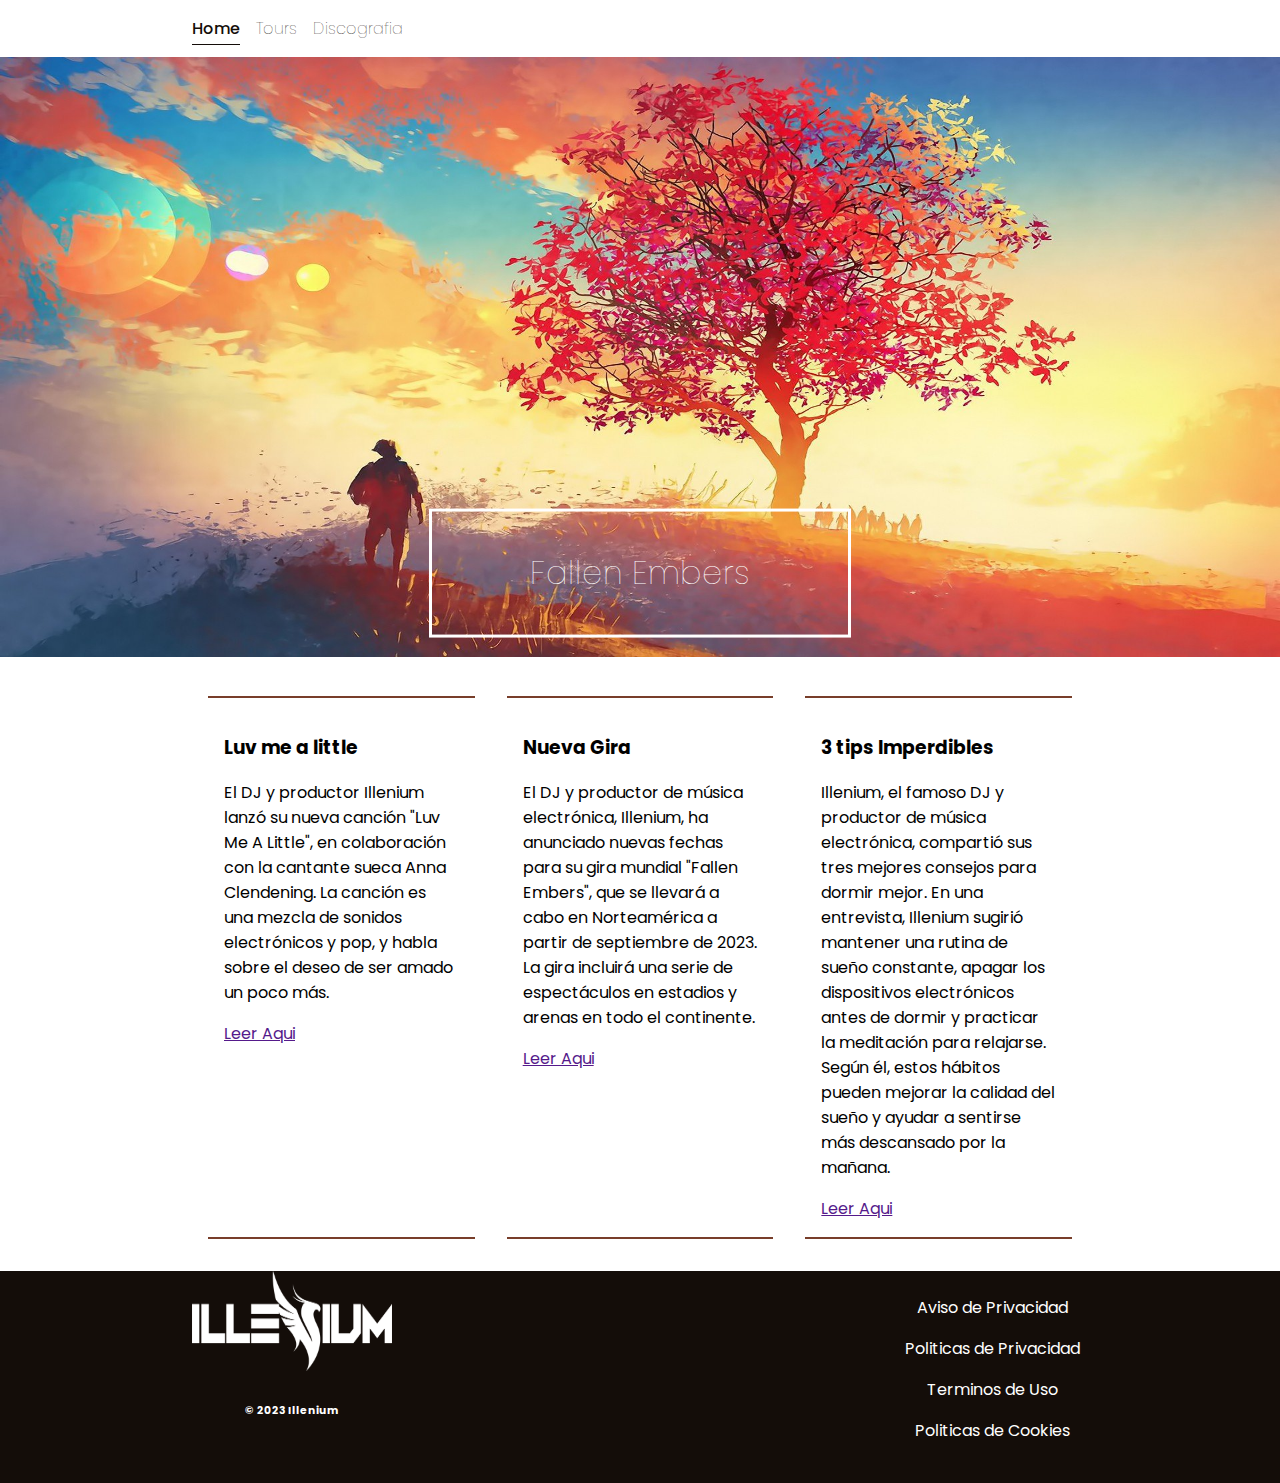
==== index.html @ 110ca20a "initial commit" ====
<!DOCTYPE html>
<html lang="en">
<head>
    <meta charset="UTF-8">
    <meta http-equiv="X-UA-Compatible" content="IE=edge">
    <meta name="viewport" content="width=device-width, initial-scale=1.0">
    <meta name="author" content="Isaias Alvarez Vargas">
    <meta name="description" content="Reto de HTML/CSS para clase de Desarrollo e implementacion de sistemas de software">
    <meta name="keywords" content="">
    <title>Document</title>

    <!-- Style Sheet -->
    <link rel="stylesheet" href="./main.css">

    <!-- icon library -->
    <script src="https://kit.fontawesome.com/bd43079ab2.js" crossorigin="anonymous"></script>

    <!-- Google Fonts -->
    <link rel="preconnect" href="https://fonts.googleapis.com">
    <link rel="preconnect" href="https://fonts.gstatic.com" crossorigin>
    <link href="https://fonts.googleapis.com/css2?family=Poppins:wght@200;400&display=swap" rel="stylesheet">
</head>
<body>

    <header>
        <!-- Main Navbar -->
        <nav class="mi-nav mi-flex">
            <ul class="mi-navbar">
                <li class="mi-link-item mi-link-active">
                    <a href="./index.html">
                        Home
                    </a>
                </li>
                <li class="mi-link-item">
                    <a href="./tours.html">
                        Tours
                    </a>
                </li>
                <li class="mi-link-item">
                    <a href="./discografia.html">
                        Discografia
                    </a>
                </li>
            </ul>

            <!-- Social Networks -->
            <ul class="mi-margen-izquierdo-auto mi-navbar">
                <li class="mi-icon-link-item"><i class="fa-brands fa-instagram"></i></li>
                <li class="mi-icon-link-item"><i class="fa-brands fa-youtube"></i></li>
                <li class="mi-icon-link-item"><i class="fa-brands fa-twitter"></i></li>
                <li class="mi-icon-link-item"><i class="fa-brands fa-facebook"></i></li>
                <li class="mi-icon-link-item"><i class="fa-brands fa-tiktok"></i></li>
            </ul>
        </nav>
    </header>


    <main>
        <div class="highlight-card">
            <img src="./assets/illenium3.jpg" alt="" class="main-image">
            <div class="text">
                <h1 class="center">Fallen Embers</h1>
            </div>
        </div>

        <div class="highlight-news mi-container">
            <div class="news-card">
                <img src="" alt="">
                <div class="card-body">
                    <h3>Luv me a little</h3>
                    <p>
                        El DJ y productor Illenium lanzó su nueva canción "Luv Me A Little", en colaboración con la cantante sueca Anna Clendening. La canción es una mezcla de sonidos electrónicos y pop, y habla sobre el deseo de ser amado un poco más.
                    </p>
                    <a href="">Leer Aqui</a>
                </div>
            </div>

            <div class="news-card">
                <img src="" alt="">
                <div class="card-body">
                    <h3>Nueva Gira</h3>
                    <p>
                        El DJ y productor de música electrónica, Illenium, ha anunciado nuevas fechas para su gira mundial "Fallen Embers", que se llevará a cabo en Norteamérica a partir de septiembre de 2023. La gira incluirá una serie de espectáculos en estadios y arenas en todo el continente.
                    </p>
                    <a href="">Leer Aqui</a>
                </div>
            </div>

            <div class="news-card">
                <img src="" alt="">
                <div class="card-body">
                    <h3>3 tips Imperdibles</h3>
                    <p>
                        Illenium, el famoso DJ y productor de música electrónica, compartió sus tres mejores consejos para dormir mejor. En una entrevista, Illenium sugirió mantener una rutina de sueño constante, apagar los dispositivos electrónicos antes de dormir y practicar la meditación para relajarse. Según él, estos hábitos pueden mejorar la calidad del sueño y ayudar a sentirse más descansado por la mañana.
                    </p>
                    <a href="">Leer Aqui</a>
                </div>
            </div>
            


        </div>
    </main>
        

    <footer>
        <div class="mi-container mi-flex">

            <div>
                <img src="./assets/illeniumlogo.png" alt="logo" class="logo">
                <h6 style="color: #ffffff; text-align: center;">© 2023 Illenium</h6>
            </div>
            <ul class="mi-margen-izquierdo-auto">
                <li>Aviso de Privacidad</li>
                <li>Politicas de Privacidad</li>
                <li>Terminos de Uso</li>
                <li>Politicas de Cookies</li>
                <li></li>
            </ul>
        </div>
        
    </footer>

</body>
</html>
---- main.css ----
body{
    margin: 0;
    display: flex;
    flex-direction: column;
    min-height: 100vh;
    background-color: #ffffff;
    font-family: 'Poppins', sans-serif;
}

/* Navbar Clases */
.mi-nav{
    margin-left: 15%;
    margin-right: 15%;
}

.mi-navbar {
    display: flex;
    list-style: none;
    padding: 0;
}

.mi-link-item a{
    font-weight: 100;
    text-decoration: none;
    margin-right: 1rem;
    position: relative;
    color: #140d09;
}

.mi-link-item a::after{
    content: "";
    position: absolute;
    background-color: #140d09;
    height: 2px;
    width: 0%;
    left: 0;
    bottom: -5px;
}


.mi-link-item a:hover{
    font-weight: 500;
}

.mi-link-item a:hover::after{
    content: "";
    position: absolute;
    background-color: #140d09;
    height: 1px;
    width: 100%;
    left: 0;
    bottom: -5px;
    transition: 0.3s;
}

.mi-link-item.mi-link-active a{
    font-weight: 500;
}

.mi-link-item.mi-link-active a::after{
    content: "";
    position: absolute;
    background-color: #140d09;
    height: 1px;
    width: 100%;
    left: 0;
    bottom: -5px;
}


.mi-icon-link-item{
    margin-left: 1rem;
}

.mi-icon-link-item:hover{
    color: #783e2a;
}


/* Utility Classes */
.mi-flex{
    display: flex;
    flex-wrap: wrap;
}

.mi-margen-derecho-auto{
    margin-right: auto;
    margin-left: 0;
}
.mi-margen-izquierdo-auto{
    margin-right: 0;
    margin-left: auto;
}

.mi-margen-centro{
    margin-left: auto;
    margin-right: auto;
}

.mi-container{
    margin-left: 15%;
    margin-right: 15%;
}


/* footer */
footer{
    margin-top: auto;
    margin-bottom: 0;
    background-color: #140d09;
}

.footer{
    display: flex;
}

footer ul{
    list-style: none;
    padding: 0;
    color:#ffffff;
}

footer ul li{
    padding: 0.5rem;
    text-align: center;
}

.logo{
    width: 200px;
    height: 100px;
}

/* Index Clases */

.highlight-card{
    position:relative;
}

div.text{
    padding: 1rem;
    width: 30%;
    background-color: transparent;
    border: 3px solid #ffffff;
    text-align: center;
    position: absolute;
    top: 85%;
    left: 50%;
    transform: translate(-50%, -50%);
}

h1.center{
    font-weight: 100;
    color: #ffffff;
}


.main-image{
    height: 600px;
    width: 100%;
}


.highlight-news{
    display: flex;
    margin-top: 1rem;
    margin-bottom: 1rem;
}

.news-card{
    flex: 1;
    width: 200px;
    border-bottom: 2px solid #783e2a;
    border-top: 2px solid #783e2a;
    margin: 1rem;
    display: flex;
}
.card-body{
    padding: 1rem;
    /* margin-top: auto; */
    /* margin-bottom: 0; */
}
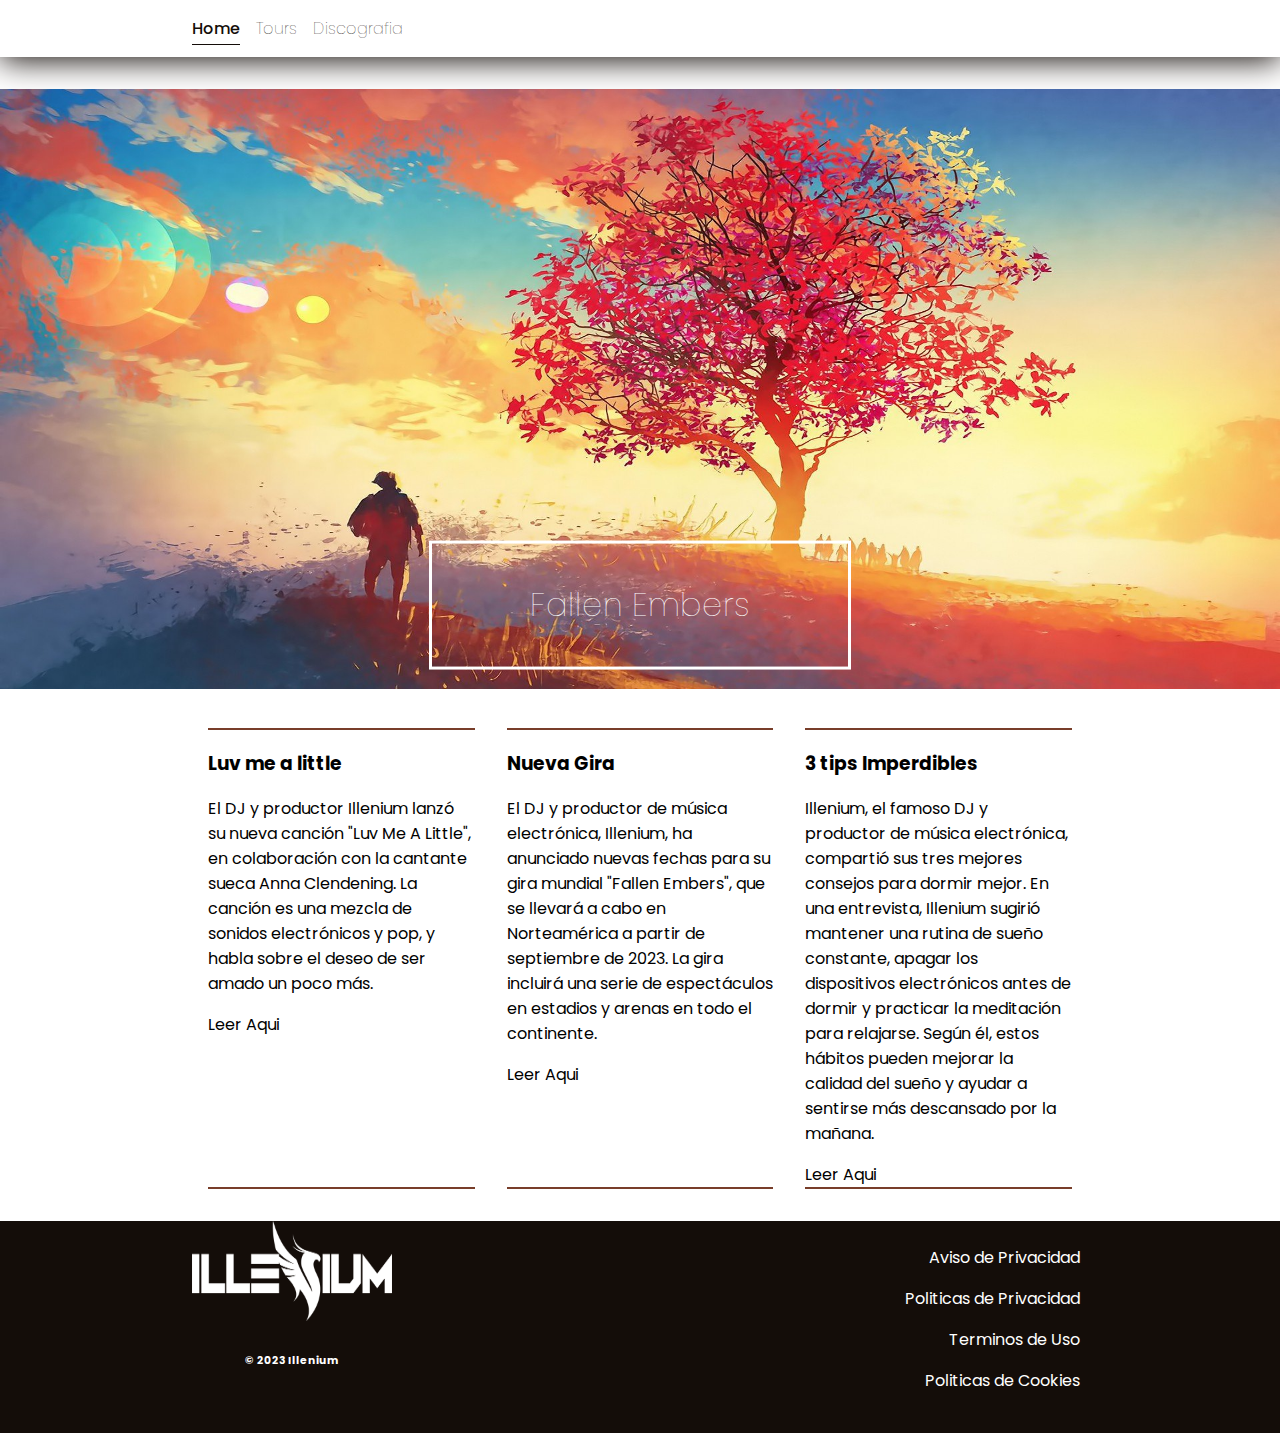
==== commit 367dd6a2: "added readme and completed functionality" ====
--- a/index.html
+++ b/index.html
@@ -7,7 +7,7 @@
     <meta name="author" content="Isaias Alvarez Vargas">
     <meta name="description" content="Reto de HTML/CSS para clase de Desarrollo e implementacion de sistemas de software">
     <meta name="keywords" content="">
-    <title>Document</title>
+    <title>Illenium</title>
 
     <!-- Style Sheet -->
     <link rel="stylesheet" href="./main.css">
@@ -24,9 +24,9 @@
 
     <header>
         <!-- Main Navbar -->
-        <nav class="mi-nav mi-flex">
-            <ul class="mi-navbar">
-                <li class="mi-link-item mi-link-active">
+        <nav class="mi-barra mi-flex">
+            <ul class="mi-barranavegacion">
+                <li class="mi-link-item mi-link-activo">
                     <a href="./index.html">
                         Home
                     </a>
@@ -44,29 +44,49 @@
             </ul>
 
             <!-- Social Networks -->
-            <ul class="mi-margen-izquierdo-auto mi-navbar">
-                <li class="mi-icon-link-item"><i class="fa-brands fa-instagram"></i></li>
-                <li class="mi-icon-link-item"><i class="fa-brands fa-youtube"></i></li>
-                <li class="mi-icon-link-item"><i class="fa-brands fa-twitter"></i></li>
-                <li class="mi-icon-link-item"><i class="fa-brands fa-facebook"></i></li>
-                <li class="mi-icon-link-item"><i class="fa-brands fa-tiktok"></i></li>
+            <ul class="mi-margen-izquierdo-auto mi-barranavegacion">
+                <li class="mi-icono-link-item">
+                    <a href="https://www.instagram.com/illenium/" target="_blank">
+                        <i class="fa-brands fa-instagram"></i>
+                    </a>
+                </li>
+                <li class="mi-icono-link-item">
+                    <a href="https://www.youtube.com/channel/UCv0tIDoaBZCTXQvVO4zosng"  target="_blank">
+                        <i class="fa-brands fa-youtube"></i>
+                    </a>
+                </li>
+                <li class="mi-icono-link-item">
+                    <a href="https://twitter.com/ILLENIUM"  target="_blank">
+                        <i class="fa-brands fa-twitter"></i>
+                    </a>
+                </li>
+                <li class="mi-icono-link-item">
+                    <a href="https://www.facebook.com/ILLENIUM/"  target="_blank">
+                        <i class="fa-brands fa-facebook"></i>
+                    </a>
+                </li>
+                <li class="mi-icono-link-item">
+                    <a href="https://www.tiktok.com/@illenium"  target="_blank">
+                        <i class="fa-brands fa-tiktok"></i>
+                    </a>
+                </li>
             </ul>
         </nav>
     </header>
 
 
     <main>
-        <div class="highlight-card">
-            <img src="./assets/illenium3.jpg" alt="" class="main-image">
-            <div class="text">
-                <h1 class="center">Fallen Embers</h1>
+        <div class="carta-resaltada">
+            <img src="./assets/illenium3.jpg" alt="" class="imagen-principal">
+            <div class="texto">
+                <h1 class="centro">Fallen Embers</h1>
             </div>
         </div>
 
-        <div class="highlight-news mi-container">
-            <div class="news-card">
+        <div class="noticias-resaltadas mi-contenedor">
+            <div class="carta-noticia">
                 <img src="" alt="">
-                <div class="card-body">
+                <div class=".carta-cuerpo">
                     <h3>Luv me a little</h3>
                     <p>
                         El DJ y productor Illenium lanzó su nueva canción "Luv Me A Little", en colaboración con la cantante sueca Anna Clendening. La canción es una mezcla de sonidos electrónicos y pop, y habla sobre el deseo de ser amado un poco más.
@@ -75,9 +95,9 @@
                 </div>
             </div>
 
-            <div class="news-card">
+            <div class="carta-noticia">
                 <img src="" alt="">
-                <div class="card-body">
+                <div class=".carta-cuerpo">
                     <h3>Nueva Gira</h3>
                     <p>
                         El DJ y productor de música electrónica, Illenium, ha anunciado nuevas fechas para su gira mundial "Fallen Embers", que se llevará a cabo en Norteamérica a partir de septiembre de 2023. La gira incluirá una serie de espectáculos en estadios y arenas en todo el continente.
@@ -86,9 +106,9 @@
                 </div>
             </div>
 
-            <div class="news-card">
+            <div class="carta-noticia">
                 <img src="" alt="">
-                <div class="card-body">
+                <div class=".carta-cuerpo">
                     <h3>3 tips Imperdibles</h3>
                     <p>
                         Illenium, el famoso DJ y productor de música electrónica, compartió sus tres mejores consejos para dormir mejor. En una entrevista, Illenium sugirió mantener una rutina de sueño constante, apagar los dispositivos electrónicos antes de dormir y practicar la meditación para relajarse. Según él, estos hábitos pueden mejorar la calidad del sueño y ayudar a sentirse más descansado por la mañana.
@@ -104,7 +124,7 @@
         
 
     <footer>
-        <div class="mi-container mi-flex">
+        <div class="mi-contenedor mi-flex">
 
             <div>
                 <img src="./assets/illeniumlogo.png" alt="logo" class="logo">
--- a/main.css
+++ b/main.css
@@ -7,13 +7,25 @@
     font-family: 'Poppins', sans-serif;
 }
 
+a{
+    text-decoration: none;
+    inherits:false;
+    color: inherit;
+}
+
 /* Navbar Clases */
-.mi-nav{
+
+header{
+    box-shadow: 0rem 0.2rem 2rem #140d09;
+    margin-bottom: 2rem;
+}
+.mi-barra{
     margin-left: 15%;
     margin-right: 15%;
-}
-
-.mi-navbar {
+    
+}
+
+.mi-barranavegacion {
     display: flex;
     list-style: none;
     padding: 0;
@@ -53,11 +65,11 @@
     transition: 0.3s;
 }
 
-.mi-link-item.mi-link-active a{
-    font-weight: 500;
-}
-
-.mi-link-item.mi-link-active a::after{
+.mi-link-item.mi-link-activo a{
+    font-weight: 500;
+}
+
+.mi-link-item.mi-link-activo a::after{
     content: "";
     position: absolute;
     background-color: #140d09;
@@ -68,11 +80,11 @@
 }
 
 
-.mi-icon-link-item{
+.mi-icono-link-item{
     margin-left: 1rem;
 }
 
-.mi-icon-link-item:hover{
+.mi-icono-link-item:hover{
     color: #783e2a;
 }
 
@@ -97,7 +109,7 @@
     margin-right: auto;
 }
 
-.mi-container{
+.mi-contenedor{
     margin-left: 15%;
     margin-right: 15%;
 }
@@ -110,9 +122,6 @@
     background-color: #140d09;
 }
 
-.footer{
-    display: flex;
-}
 
 footer ul{
     list-style: none;
@@ -122,7 +131,7 @@
 
 footer ul li{
     padding: 0.5rem;
-    text-align: center;
+    text-align: right;
 }
 
 .logo{
@@ -132,11 +141,11 @@
 
 /* Index Clases */
 
-.highlight-card{
+.carta-resaltada{
     position:relative;
 }
 
-div.text{
+div.texto{
     padding: 1rem;
     width: 30%;
     background-color: transparent;
@@ -148,25 +157,25 @@
     transform: translate(-50%, -50%);
 }
 
-h1.center{
+h1.centro{
     font-weight: 100;
     color: #ffffff;
 }
 
 
-.main-image{
+.imagen-principal{
     height: 600px;
     width: 100%;
 }
 
 
-.highlight-news{
+.noticias-resaltadas{
     display: flex;
     margin-top: 1rem;
     margin-bottom: 1rem;
 }
 
-.news-card{
+.carta-noticia{
     flex: 1;
     width: 200px;
     border-bottom: 2px solid #783e2a;
@@ -174,8 +183,154 @@
     margin: 1rem;
     display: flex;
 }
-.card-body{
-    padding: 1rem;
-    /* margin-top: auto; */
-    /* margin-bottom: 0; */
-}
+
+.carta-cuerpo{
+    padding: 1rem;
+}
+
+
+/* Tours Clases */
+.tabla{
+    width: 100%;
+    border-collapse: collapse;
+    margin-bottom: 2rem;
+    margin-top: 2rem;
+}
+
+.encabezado{
+    border-bottom: 2px solid #140d09 ;
+}
+
+.encabezado th{
+    text-align: center;
+    
+}
+
+.tabla-fila{
+    border-bottom: 3px solid #140d09;
+}
+
+.tabla-fila td{
+    padding: 2rem;
+    padding-top: 3rem;
+    padding-bottom: 2rem;
+    font-size: 20px;
+    text-align: center;
+}
+
+.tabla-fila:hover{
+    background-color: #e0e0de;
+}
+
+.boton-accion{
+    padding: 1rem;
+    border: none;
+    background-color: #783e2a;
+    border: 2px solid #783e2a;
+    font-weight: 500;
+    font-size: 20px;
+    color: #ffffff;
+}
+.boton-accion:hover{
+    padding: 1rem;
+    border: none;
+    background-color: #e0e0de;
+    border: 2px solid #783e2a;
+    font-weight: 500;
+    font-size: 20px;
+    color: #783e2a;
+}
+
+.boton-accion:active{
+    padding: 1rem;
+    border: none;
+    background-color: #783e2a;
+    font-weight: 500;
+    font-size: 20px;
+    color: #ffffff;
+}
+
+.contenedor-estelar{
+    margin-left: 30%;
+    margin-right: 30%;
+}
+
+
+/* Discografia */
+
+.album-principal{
+    /* margin-bottom: 2rem; */
+    position: relative;
+}
+.album-principal img{
+    height: 500px;
+    width: 500px;
+}
+
+.album-principal a{
+    position: absolute;
+    top: 90%;
+    left: 50%;
+    transform: translate(-50%, -50%);
+}
+
+.albums{
+    margin-bottom: 4rem;
+}
+
+.boton-escuchar-grande{
+    text-decoration: none;
+    background-color: green;    
+    text-align: center;
+    color: #140d09;
+    padding: 1rem;
+    padding-left: 1.5rem;
+    padding-right: 1.5rem;
+    border-radius: 30px 30px;
+}
+
+.boton-escuchar-grande:hover{
+    background-color: transparent;
+    border: 2px solid green;
+    color: green;
+}
+
+.boton-escuchar-grande:active{
+    color: #140d09;
+    background-color: green;
+}
+
+.carta-album{
+    margin-right: 2rem;
+}
+
+.carta-album img{
+    height: 200px;
+    width: 200px;
+}
+
+
+.boton-escuchar{
+    text-decoration: none;
+    background-color: green;    
+    text-align: center;
+    padding: 0.5rem;
+    color: #140d09;
+    padding-left: 1rem;
+    padding-right: 1rem;
+    border-radius: 20px;
+    margin-left: 20%;
+    margin-right: 20%;
+}
+
+.boton-escuchar:hover{
+    background-color: transparent;
+    color: green;
+    border: 2px solid green
+}
+
+.boton-escuchar:active{
+    background-color: green;
+    color: #140d09;
+
+}